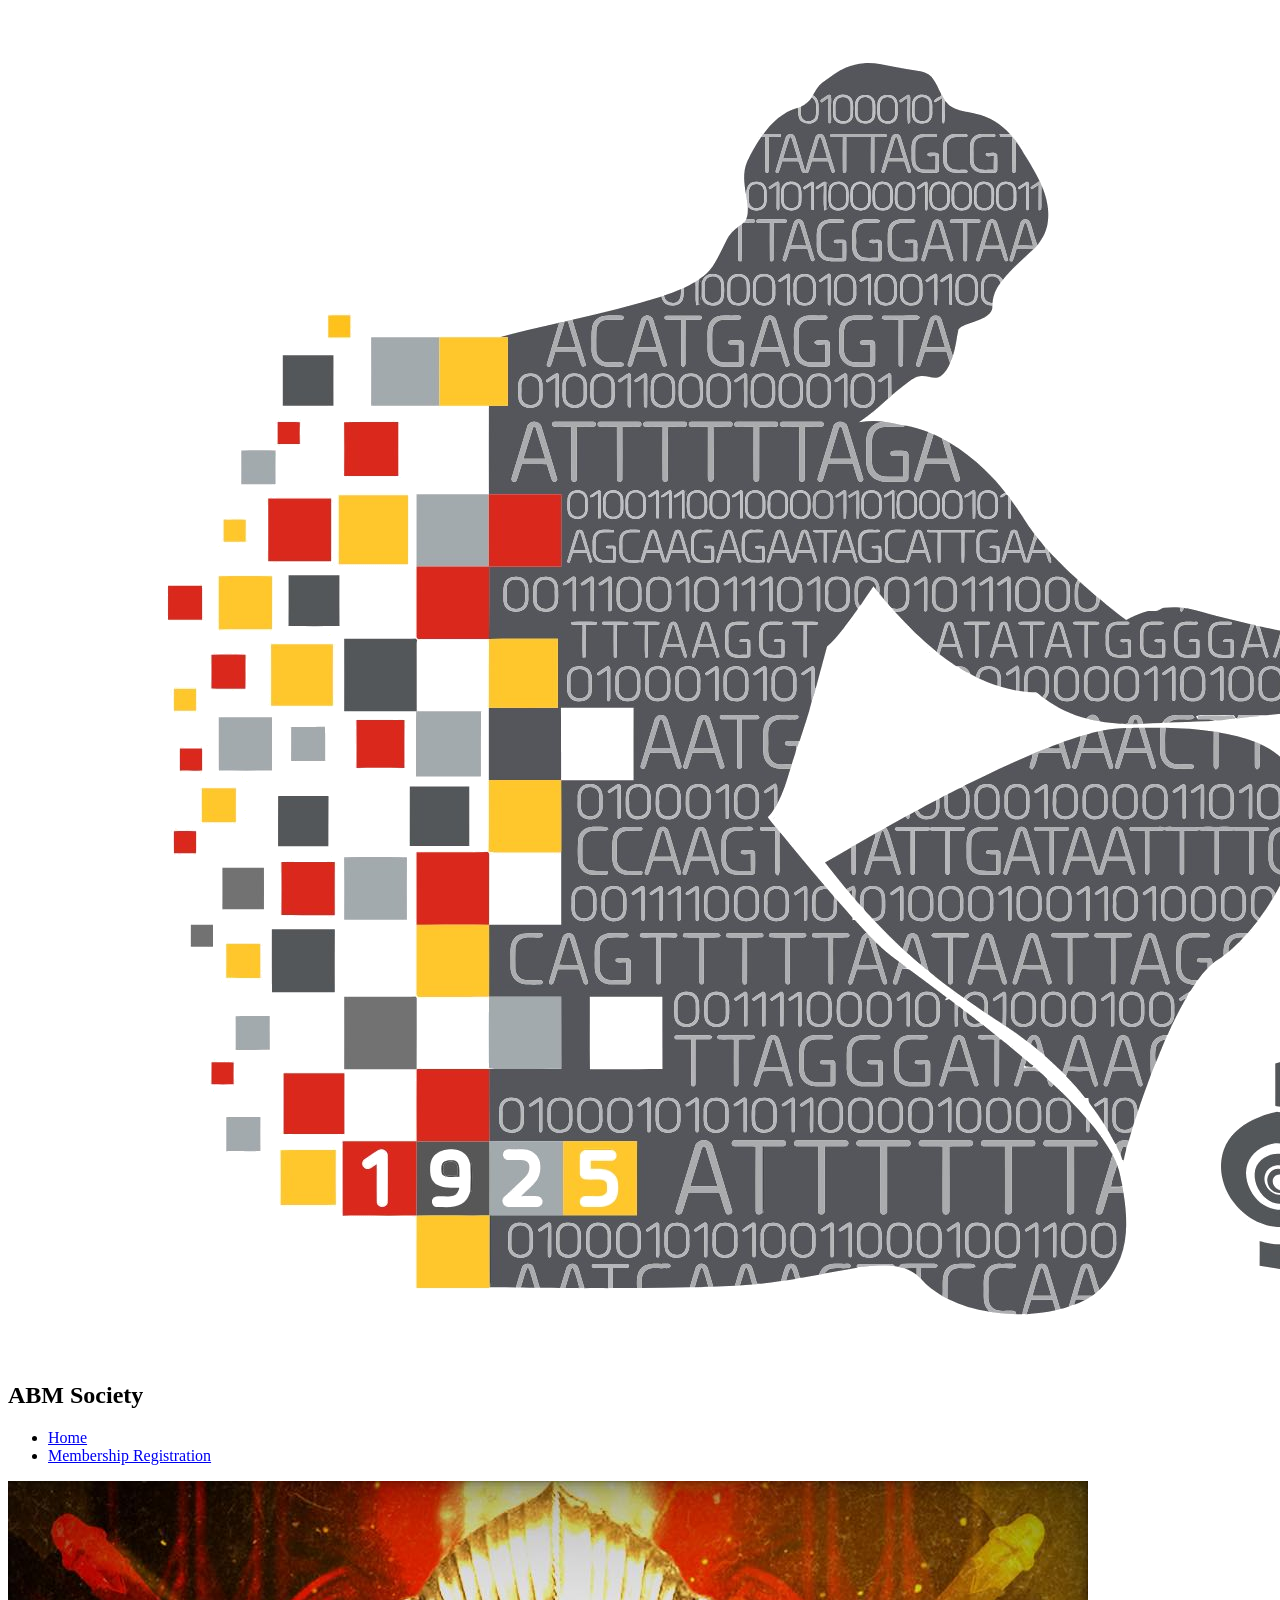
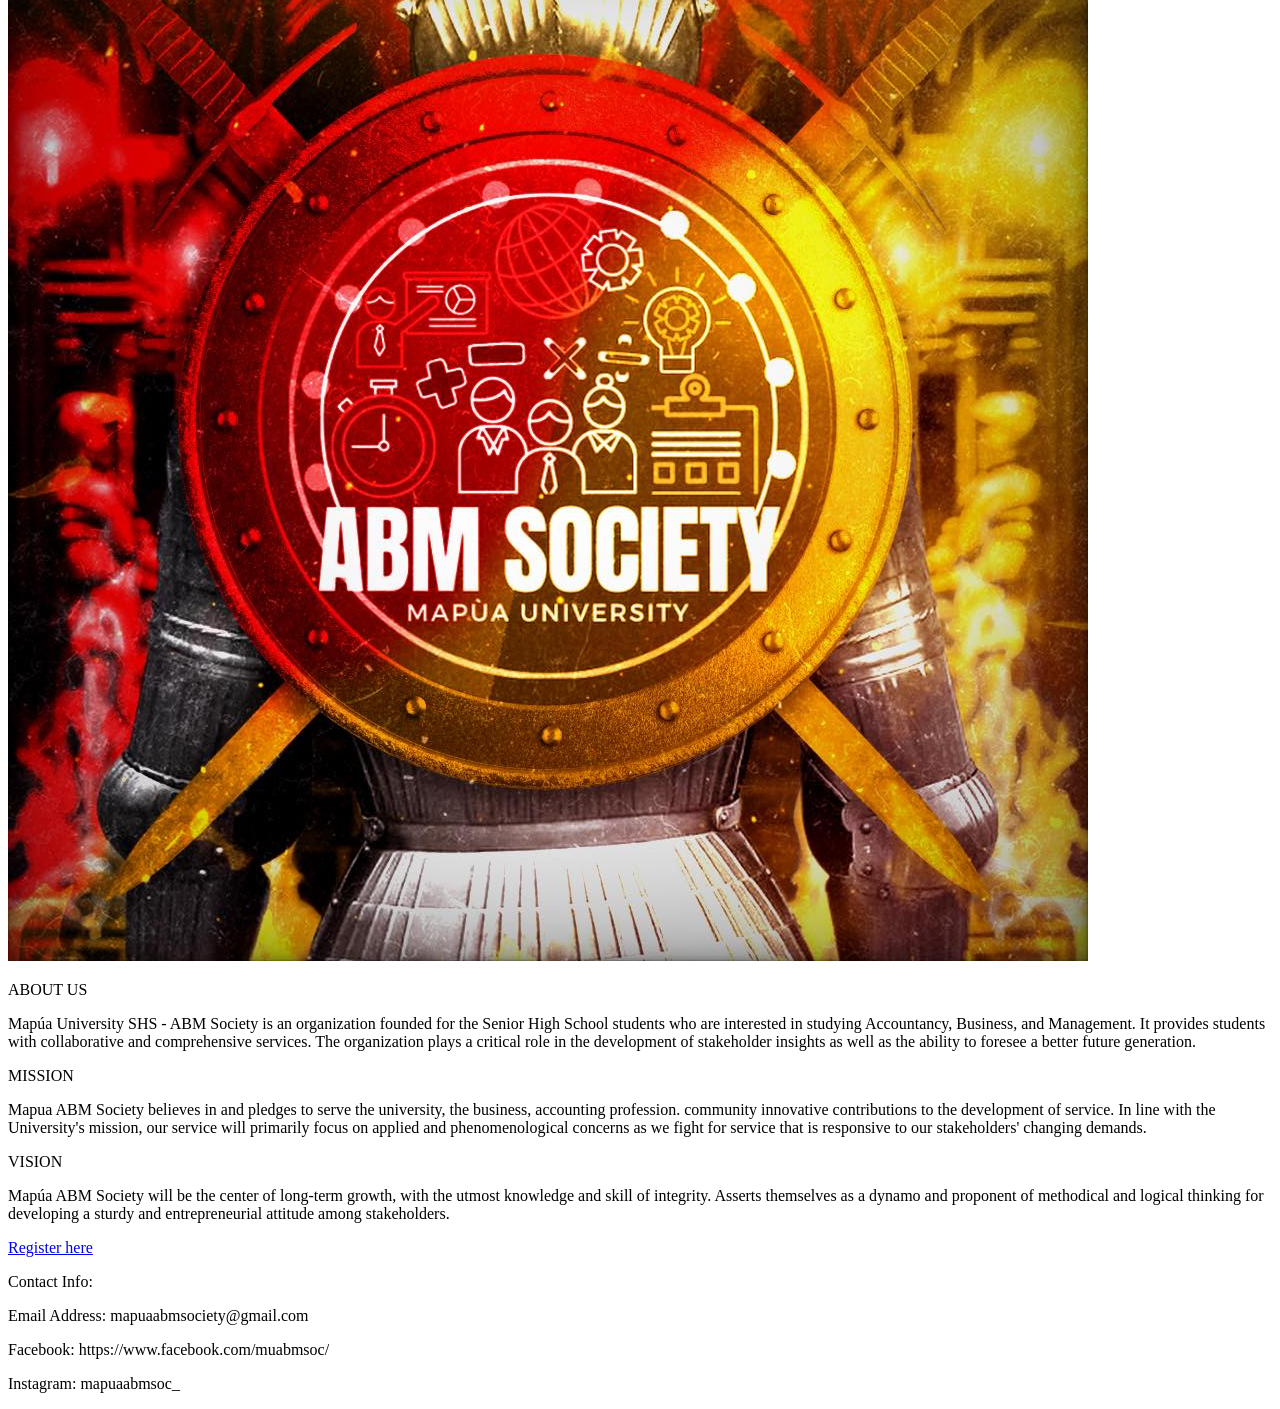
==== abm.html @ e457ff79 "Add files via upload" ====
<!DOCTYPE html>
<html lang="en">
<head>
    <title>ISNG - Organization Page</title>
    <link rel="stylesheet" href="styles.css">
</head>
<body>

    <!-- Navigation -->
    <nav class="navbar">
        <div class="nav-logo">
            <img src="image/logo.png" alt="Logo" class="logo-img">
        </div>
		<h1 class="org-name">ABM Society</h1>
        <ul class="nav-links">
            <li><a href="index.html" class="nav-link">Home</a></li>
            <li><a href="register.html" class="nav-link">Membership Registration</a></li>
        </ul>
    </nav>

    <!-- Org Page Content -->
    <main class="main-content">

        <!-- Logo / Pictures -->
        <div class="org-page-image-wrap">
            <img src="image/abm.jpg" alt="abm" class="org-page-img">
        </div>

        <!-- Description -->
        <div class="org-page-desc">
		    <p class="org-section-heading">ABOUT US</p>
            <p>Mapúa University SHS - ABM Society is an organization founded for the Senior High School students who are interested in studying Accountancy, Business, and Management. It provides students with collaborative and comprehensive services. The organization plays a critical role in the development of stakeholder insights as well as the ability to foresee a better future generation.</p>
            <p class="org-section-heading">MISSION</p>
			<p>Mapua ABM Society believes in and pledges to serve the university, the business, accounting profession. community innovative contributions to the development of service. In line with the University's mission, our service will primarily focus on applied and phenomenological concerns as we fight for service that is responsive to our stakeholders' changing demands.</p>
			<p class="org-section-heading">VISION</p>
			<p>Mapúa ABM Society will be the center of long-term growth, with the utmost knowledge and skill of integrity. Asserts themselves as a dynamo and proponent of methodical and logical thinking for developing a sturdy and entrepreneurial attitude among stakeholders.</p>
        </div>

        <!-- Register Link -->
        <a href="register.html" class="org-page-register">Register here</a>

        <!-- Contact Info -->
        <div class="org-page-contact">
            <p class="org-page-contact-label">Contact Info:</p>
            <p>Email Address: mapuaabmsociety@gmail.com</p>
            <p>Facebook: https://www.facebook.com/muabmsoc/</p>
            <p>Instagram:  mapuaabmsoc_</p>
        </div>
    </main>
</body>
</html>
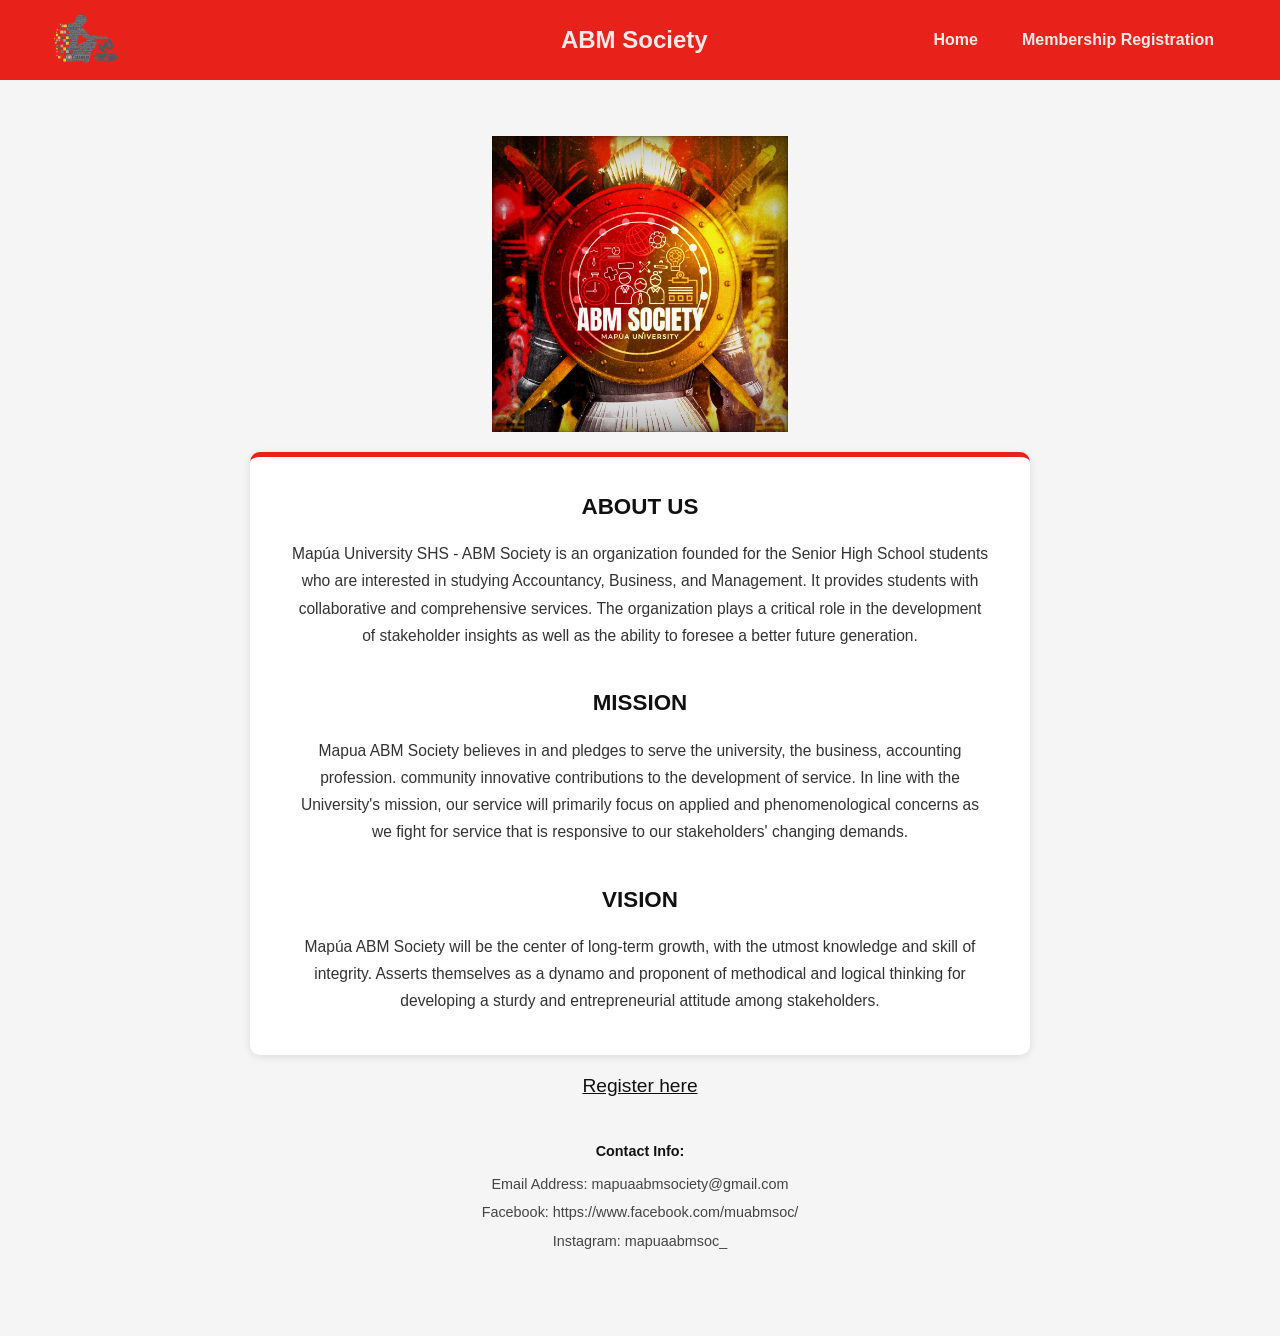
==== commit 94f29a6c: "Add files via upload" ====
--- a/abm.html
+++ b/abm.html
@@ -2,7 +2,7 @@
 <html lang="en">
 <head>
     <title>ISNG - Organization Page</title>
-    <link rel="stylesheet" href="styles.css">
+    <link rel="stylesheet" href="css/Styles.css">
 </head>
 <body>
 
--- a/css/Styles.css
+++ b/css/Styles.css
@@ -0,0 +1,342 @@
+
+*, *::before, *::after { box-sizing: border-box; margin: 0; padding: 0; }
+
+
+body {
+    font-family: 'Barlow', sans-serif;
+    background: #f5f5f5;
+    color: #111;
+    display: flex;
+    flex-direction: column;
+    min-height: 100vh;
+}
+
+.navbar {
+    background: #E8221A;
+    display: flex;
+    align-items: center;
+    justify-content: space-between;
+    padding: 0 48px;
+    height: 80px;
+    position: sticky;
+    top: 0;
+    z-index: 100;
+}
+
+.logo-img {
+    width: 75px;
+    height: 52px;
+   
+  
+}
+
+.nav-links {
+    list-style: none;
+    display: flex;
+    gap: 8px;
+}
+
+.nav-link {
+    color: rgba(255,255,255,0.9);
+    text-decoration: none;
+    font-weight: 600;
+    padding: 8px 18px;
+    border-radius: 6px;
+}
+
+.nav-link:hover, .nav-link.active {
+    background: rgba(255,255,255,0.2);
+    color: #fff;
+}
+
+.main-content {
+    flex: 1;
+    max-width: 1280px;
+    width: 100%;
+    margin: 0 auto;
+    padding: 56px 48px 40px;
+}
+
+.orgs-section { 
+
+    margin-bottom: 64px;
+
+}
+
+.orgs-grid {
+    display: grid;
+    grid-template-columns: repeat(2, 1fr);
+    gap: 24px;
+}
+
+.org-card {
+    display: grid;
+    grid-template-columns: 180px 1fr;
+    background: #fff;
+    border: 2px solid #e0e0e0;
+    border-radius: 10px;
+    overflow: hidden;
+    min-height: 160px;
+    cursor: pointer;
+    transition: transform 0.2s, border-color 0.2s, box-shadow 0.2s;
+}
+
+.org-card:hover {
+    transform: translateY(-4px);
+    border-color: #E8221A;
+    box-shadow: 0 6px 20px rgba(232,34,26,0.12);
+}
+
+.org-image-wrap {
+    background: #f5f5f5;
+    border-right: 2px dashed #9e9e9e;
+    display: flex;
+    align-items: center;
+    justify-content: center;
+    position: relative;
+    overflow: hidden;
+}
+
+.org-img {
+    position: absolute;
+    inset: 0;
+    width: 100%;
+    height: 100%;
+    object-fit: cover;
+    transition: transform 0.3s;
+}
+
+.org-info {
+    padding: 22px 24px;
+    display: flex;
+    flex-direction: column;
+    justify-content: center;
+    gap: 10px;
+}
+
+.org-title {
+    font-family: 'Bebas Neue', sans-serif;
+    font-size: 1.3rem;
+    letter-spacing: 0.06em;
+}
+
+.org-desc {
+    font-size: 0.875rem;
+    color: #444;
+    line-height: 1.7;
+}
+
+.org-card.reversed { 
+    grid-template-columns: 1fr 180px; 
+}
+
+.org-card.reversed .org-image-wrap {
+    order: 2;
+    border-right: none;
+    border-left: 2px dashed #9e9e9e;
+}
+
+.org-card.reversed .org-info { 
+    order: 1; 
+}
+
+.requirements-section {
+    background: #fff;
+    border-top: 5px solid #E8221A;
+    border-radius: 10px;
+    padding: 48px 56px;
+    max-width: 780px;
+    margin: 0 auto;
+    box-shadow: 0 2px 8px rgba(0,0,0,0.1);
+}
+
+.req-heading {
+    font-family: sans-serif;
+    font-size: 2.4rem;
+    letter-spacing: 0.1em;
+    color: #E8221A;
+    margin-bottom: 18px;
+    text-align: center;
+}
+
+.req-desc {
+	text-align: center;
+    font-size: 0.975rem;
+    color: #444;
+    line-height: 1.7;
+    margin-bottom: 20px;
+}
+
+.req-list { 
+    list-style: none; display: flex; flex-direction: column; gap: 12px;
+}
+
+.req-list li {    
+    font-size: 0.935rem;
+    color: #444;
+	text-align: center;
+	list-style-type: circle;
+	list-style-position: inside;
+}
+
+/* ── Org Page ── */
+
+.org-name{
+	color: rgba(255,255,255,0.9);
+    text-decoration: none;
+    font-weight: 600;
+    padding: 8px 18px;
+    border-radius: 6px;
+	text-indent:230px;
+}
+	
+.org-page-img {
+     display: block;
+  margin-left: auto;
+  margin-right: auto;
+    width: 25%;
+    height: 25%;
+    
+}
+
+.org-page-desc {
+    max-width: 720px;
+    margin: 0 auto 28px;
+    display: flex;
+    flex-direction: column;
+    gap: 14px;
+    font-size: 0.975rem;
+    color: #333;
+    line-height: 1.75;
+    text-align: center;
+	
+	background: #fff;
+    border-top: 5px solid #E8221A;
+    border-radius: 10px;
+    padding: 40px 40px;
+	padding-top: 10px;
+
+    max-width: 780px;
+    margin: auto;
+    box-shadow: 0 2px 8px rgba(0,0,0,0.1);
+	margin-top: 20px;
+	margin-bottom: 20px;
+	
+	
+}
+
+.org-section-heading {
+    font-size: 1.4rem;
+    font-weight: 700;
+    color: #111;
+    margin-top: 20px;
+}
+
+.org-page-register {
+    display: block;
+    text-align: center;
+    font-size: 1.2rem;
+    color: #111;
+    text-decoration: underline;
+    margin-bottom: 40px;
+}
+
+.org-page-register:hover { 
+    color: #E8221A; 
+}
+
+.org-page-contact {
+    text-align: center;
+    font-size: 0.9rem;
+    color: #444;
+    line-height: 2;
+    margin-bottom: 40px;
+}
+
+.org-page-contact-label {
+    font-weight: 600;
+    color: #111;
+    margin-bottom: 4px;
+}
+
+/* ── Registration Page ── */
+.reg-name{
+	color: rgba(255,255,255,0.9);
+    text-decoration: none;
+    font-weight: 600;
+    padding: 8px 18px;
+    border-radius: 6px;
+}
+.reg-wrapper {
+    display: flex;
+    flex-direction: column;
+    align-items: center;
+    gap: 32px;
+    padding: 40px 0;
+}
+
+.reg-form-box {
+    background: #fff;
+    border: 3px solid #111;
+    border-radius: 70px;
+    padding: 50px 50px;
+    width: 100%;
+    max-width: 580px;
+    display: flex;
+    flex-direction: column;
+    gap: 28px;
+}
+
+.reg-field {
+    display: flex;
+    align-items: center;
+    gap: 12px;
+}
+
+.reg-label {
+    min-width: 140px;
+}
+
+.reg-input {
+    flex: 1;
+    border: none;
+    border-bottom: 1px solid #111;
+    outline: none;
+	font-size: 15px;
+	padding: 5px 5px;
+}
+
+.reg-submit {
+    border: 2px solid #111;
+    border-radius: 20px;
+    background: #fff;
+    padding: 10px 40px;
+    font-size: 1rem;
+    font-family: 'Barlow', sans-serif;
+    font-weight: 600;
+    cursor: pointer;
+    transition: background 0.2s, color 0.2s;
+}
+
+.reg-submit:hover {
+    background: #E8221A;
+    border-color: #E8221A;
+    color: #fff;
+}
+
+.reg-submit-wrap { 
+    display: flex; 
+	justify-content: center; 
+	margin-top: 25px;
+	
+}
+
+
+
+
+
+
+
+
+
+
